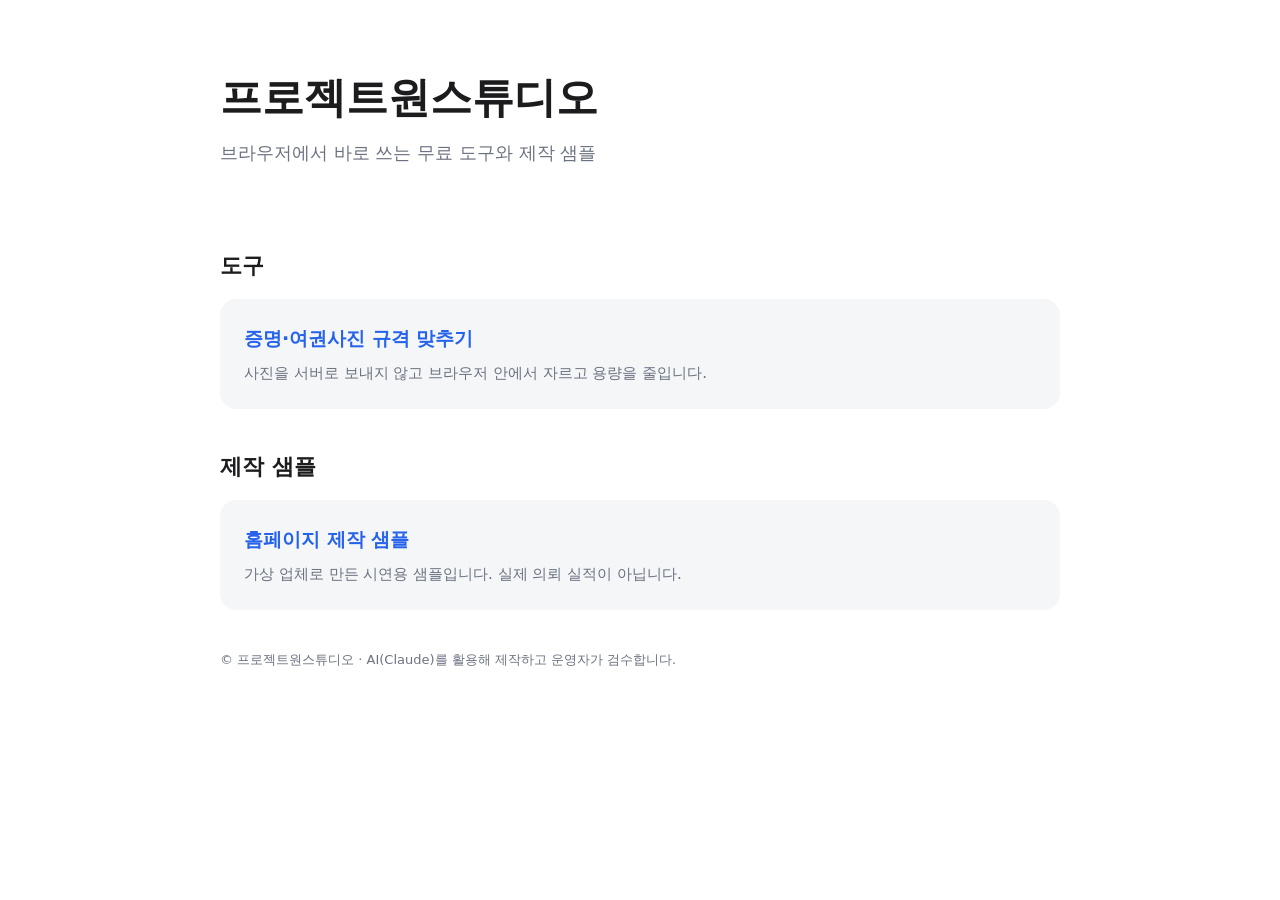
==== index.html @ d5fe205d "Initial site: studio index, photo-size tool, portfolio samples Co-Authored-By: Claude Sonnet 5.5 <no" ====
<!doctype html>
<html lang="ko"><head><meta charset="utf-8"><meta name="viewport" content="width=device-width,initial-scale=1">
<title>프로젝트원스튜디오</title>
<meta name="description" content="프로젝트원스튜디오의 무료 웹 도구와 제작 샘플 모음">
<style>
:root{--bg:#fff;--fg:#1c1c1e;--mut:#6b7280;--card:#f5f6f8;--c:#2563eb}
@media(prefers-color-scheme:dark){:root{--bg:#121214;--fg:#f2f2f3;--mut:#9ca3af;--card:#1e1e22}}
*{box-sizing:border-box}body{margin:0;font-family:system-ui,"Noto Sans KR",sans-serif;background:var(--bg);color:var(--fg);line-height:1.6}
.w{max-width:880px;margin:0 auto;padding:0 20px}header{padding:64px 0 40px}h1{font-size:clamp(28px,6vw,42px);margin:0 0 8px}
header p{color:var(--mut);margin:0;font-size:18px}h2{font-size:22px;margin:40px 0 16px}
.g{display:grid;grid-template-columns:repeat(auto-fit,minmax(260px,1fr));gap:16px}
a.card{display:block;background:var(--card);border-radius:16px;padding:24px;text-decoration:none;color:inherit}
a.card:hover,a.card:focus-visible{outline:2px solid var(--c)}a.card b{display:block;font-size:19px;color:var(--c);margin-bottom:6px}a.card span{color:var(--mut);font-size:15px}
footer{padding:40px 0;color:var(--mut);font-size:13px}
</style></head><body>
<header><div class="w"><h1>프로젝트원스튜디오</h1><p>브라우저에서 바로 쓰는 무료 도구와 제작 샘플</p></div></header>
<main class="w">
<h2>도구</h2>
<div class="g"><a class="card" href="photo-size/"><b>증명·여권사진 규격 맞추기</b><span>사진을 서버로 보내지 않고 브라우저 안에서 자르고 용량을 줄입니다.</span></a></div>
<h2>제작 샘플</h2>
<div class="g"><a class="card" href="portfolio/"><b>홈페이지 제작 샘플</b><span>가상 업체로 만든 시연용 샘플입니다. 실제 의뢰 실적이 아닙니다.</span></a></div>
</main>
<footer><div class="w">© 프로젝트원스튜디오 · AI(Claude)를 활용해 제작하고 운영자가 검수합니다.</div></footer>
</body></html>
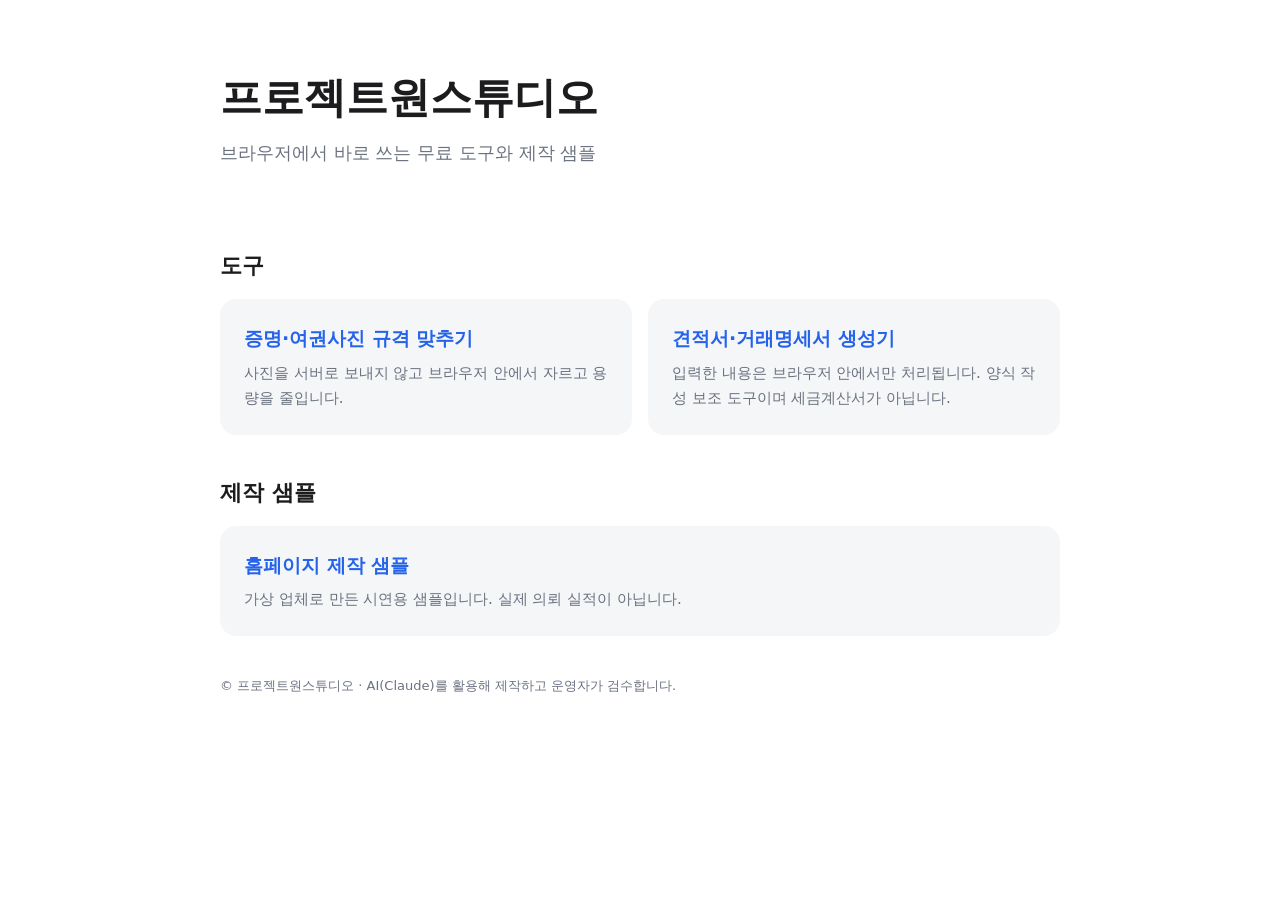
==== commit 032d8a06: "Add quote-maker tool to site Co-Authored-By: Claude Sonnet 5.5 <noreply@anthropic.com> Claude-Sessio" ====
--- a/index.html
+++ b/index.html
@@ -16,7 +16,7 @@
 <header><div class="w"><h1>프로젝트원스튜디오</h1><p>브라우저에서 바로 쓰는 무료 도구와 제작 샘플</p></div></header>
 <main class="w">
 <h2>도구</h2>
-<div class="g"><a class="card" href="photo-size/"><b>증명·여권사진 규격 맞추기</b><span>사진을 서버로 보내지 않고 브라우저 안에서 자르고 용량을 줄입니다.</span></a></div>
+<div class="g"><a class="card" href="photo-size/"><b>증명·여권사진 규격 맞추기</b><span>사진을 서버로 보내지 않고 브라우저 안에서 자르고 용량을 줄입니다.</span></a><a class="card" href="quote-maker/"><b>견적서·거래명세서 생성기</b><span>입력한 내용은 브라우저 안에서만 처리됩니다. 양식 작성 보조 도구이며 세금계산서가 아닙니다.</span></a></div>
 <h2>제작 샘플</h2>
 <div class="g"><a class="card" href="portfolio/"><b>홈페이지 제작 샘플</b><span>가상 업체로 만든 시연용 샘플입니다. 실제 의뢰 실적이 아닙니다.</span></a></div>
 </main>
